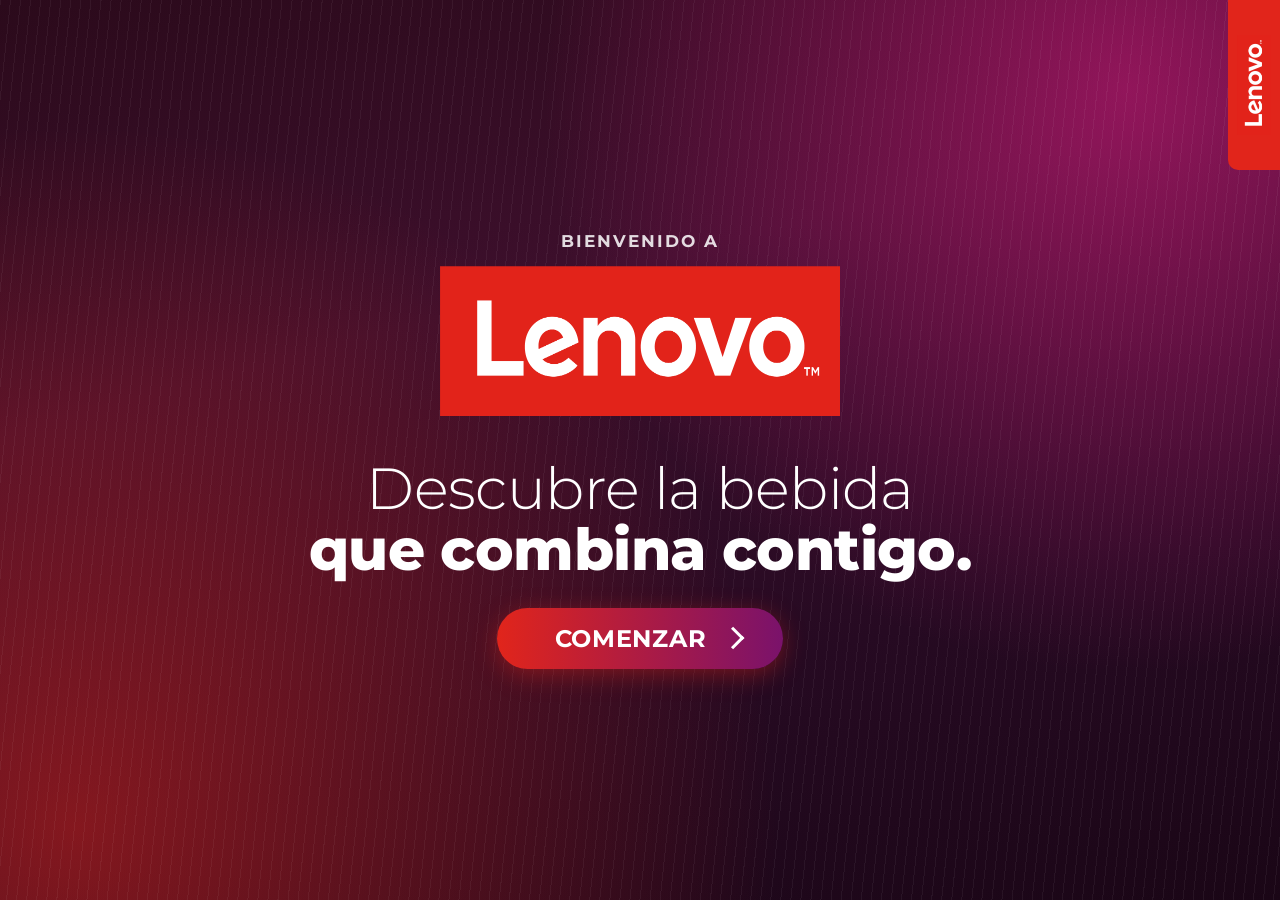
==== index.html @ 2c5cc713 "pruebas de dimension ultimo" ====
<!doctype html>
<html lang="es">
  <head>
    <meta charset="UTF-8" />
    <meta
      name="viewport"
      content="width=device-width, initial-scale=1.0, maximum-scale=1.0, user-scalable=no"
    />
    <title>Lenovo LAB — Selector de Bebidas</title>
    <link rel="preconnect" href="https://fonts.googleapis.com" />
    <link rel="preconnect" href="https://fonts.gstatic.com" crossorigin />
    <link
      href="https://fonts.googleapis.com/css2?family=Montserrat:wght@300;400;500;700;800&display=swap"
      rel="stylesheet"
    />
    <link rel="stylesheet" href="css/main.css" />
    <link rel="stylesheet" href="css/screens/processing.css" />
    <link rel="stylesheet" href="css/screens/result.css" />
    <link rel="stylesheet" href="css/screens/leadCapture.css" />
  </head>
  <body>
    <div id="app"></div>

    <script src="js/config.js"></script>
    <script src="js/engine.js"></script>
    <script src="js/state.js"></script>
    <script src="js/chrome.js"></script>
    <script src="js/screens/welcome.js"></script>
    <script src="js/screens/alcoholFilter.js"></script>
    <script src="js/screens/leadCapture.js"></script>
    <script src="js/screens/question.js"></script>
    <script src="js/screens/processing.js"></script>
    <script src="js/screens/result.js"></script>
    <script src="js/screens/closing.js"></script>
    <script src="js/router.js"></script>
    <script src="js/main.js"></script>
  </body>
</html>
---- css/main.css ----
:root {
  --red-signature: #E1251B;
  --red-deep-1: #64131E;
  --red-deep-2: #871C23;
  --red-mid-1: #B8252E;
  --red-mid-2: #F26A52;
  --red-mid-3: #FFB9A2;
  --red-pale-1: #F0C7BF;
  --red-pale-2: #FAECEB;

  --purple-deep-1: #4D144A;
  --purple-deep-2: #7A126B;
  --purple-pale-1: #D9C1D8;
  --purple-pale-2: #F1E1ED;

  --blue-deep-2: #294E95;
  --blue-pale-2: #EAEEF5;

  --black: #1E0013;
  --gray-deep: #4E444E;
  --gray-mid: #ABA8B1;
  --gray-pale: #E6E2E4;
  --white: #FFFFFF;

  --font-brand: 'Montserrat', 'Lato', Arial, sans-serif;
}

* {
  margin: 0;
  padding: 0;
  box-sizing: border-box;
}

html, body {
  height: 100%;
  width: 100%;
  overflow: hidden;
  font-family: var(--font-brand);
  background: var(--black);
  color: var(--white);
}

#app {
  position: relative;
  height: 100%;
  width: 100%;
  overflow: hidden;
}

.screen {
  position: absolute;
  inset: 0;
  display: flex;
  flex-direction: column;
  align-items: center;
  justify-content: center;
  text-align: center;
  padding: 65px 115px;
}

.bg-gradient-deep {
  background:
    repeating-linear-gradient(96deg, rgba(255,255,255,0.05) 0px, rgba(255,255,255,0.05) 1px, transparent 1px, transparent 10px),
    radial-gradient(circle at 88% 10%, rgba(216, 27, 130, 0.55), transparent 42%),
    radial-gradient(circle at 6% 92%, rgba(225, 37, 27, 0.5), transparent 48%),
    linear-gradient(165deg, #2b0a1b 0%, #3d0f2c 35%, #260a22 70%, #1a0616 100%);
}

.bg-gradient-pale {
  background: linear-gradient(135deg, var(--red-pale-1) 0%, var(--purple-pale-1) 55%, var(--blue-pale-2) 100%);
  color: var(--black);
}

.side-tab {
  position: absolute;
  top: 0;
  right: 0;
  width: 52px;
  height: 170px;
  background: var(--red-signature);
  display: flex;
  align-items: center;
  justify-content: center;
  border-bottom-left-radius: 10px;
  z-index: 5;
  overflow: hidden;
}

.side-tab-logo {
  width: 100px;
  height: 60px;
  object-fit: contain;
  transform: rotate(270deg);
  display: block;
}

.top-label {
  position: absolute;
  top: 35px;
  left: 50%;
  transform: translateX(-50%);
  font-weight: 600;
  font-size: 18px;
  letter-spacing: 0.02em;
  z-index: 5;
}

.brand-logo {
  width: 400px;
  height: 150px;
  margin-bottom: 43px;
}

.brand-title {
  font-weight: 300;
  letter-spacing: -0.01em;
  line-height: 1.05;
  font-size: 58px;
  margin-bottom: 27px;
  max-width: 1536px;
}

.brand-title strong {
  font-weight: 800;
}

.eyebrow {
  font-weight: 700;
  text-transform: uppercase;
  letter-spacing: 0.12em;
  font-size: 17px;
  opacity: 0.85;
  margin-bottom: 15px;
}

.brand-subtitle {
  font-weight: 300;
  font-size: 24px;
  line-height: 1.3;
  max-width: 1152px;
  opacity: 0.92;
  margin-bottom: 65px;
}

@media (orientation: portrait) {
  .screen {
    padding-top: 384px;
    padding-bottom: 77px;
  }

  .brand-logo {
    width: 460px;
    height: 172px;
    margin-bottom: 96px;
  }

  .brand-title {
    font-size: 90px;
    max-width: 950px;
    margin-bottom: 67px;
  }

  .eyebrow {
    font-size: 24px;
  }

  .brand-subtitle {
    font-size: 30px;
    max-width: 930px;
    margin-bottom: 134px;
  }

  .cta-button {
    font-size: 28px;
    padding: 50px 86px 50px 97px;
  }

  .option-list {
    width: 907px;
    gap: 42px;
  }

  .option-card {
    font-size: 24px;
    padding: 58px 43px;
  }

  .lead-form {
    width: 907px;
    gap: 38px;
  }

  .lead-input {
    font-size: 24px;
    padding: 46px 43px;
  }
}

.cta-button {
  font-family: var(--font-brand);
  font-weight: 700;
  text-transform: uppercase;
  letter-spacing: 0.03em;
  font-size: 24px;
  color: var(--white);
  background: linear-gradient(90deg, var(--red-signature) 0%, var(--purple-deep-2) 100%);
  border: none;
  border-radius: 999px;
  padding: 16px 42px 16px 58px;
  cursor: pointer;
  transition: transform 0.15s ease, box-shadow 0.15s ease;
  box-shadow: 0 6px 24px rgba(225, 37, 27, 0.4);
  display: inline-flex;
  align-items: center;
  gap: 19px;
}

.cta-button::after {
  content: "";
  width: 0.55em;
  height: 0.55em;
  border-top: 0.16em solid var(--white);
  border-right: 0.16em solid var(--white);
  transform: rotate(45deg);
  display: inline-block;
}

.cta-button:active {
  transform: scale(0.97);
}

.option-list {
  display: flex;
  flex-direction: column;
  gap: 17px;
  width: 760px;
}

.option-card {
  font-family: var(--font-brand);
  font-weight: 700;
  text-transform: uppercase;
  letter-spacing: 0.03em;
  font-size: 21px;
  color: var(--white);
  background: rgba(255, 255, 255, 0.06);
  border: 1px solid rgba(255, 255, 255, 0.3);
  border-radius: 16px;
  padding: 24px 38px;
  cursor: pointer;
  text-align: left;
  transition: background 0.15s ease, border-color 0.15s ease;
}

.option-card:active {
  background: var(--red-signature);
  border-color: var(--red-signature);
}

.progress-bar {
  display: flex;
  gap: 12px;
  width: 480px;
  margin-bottom: 32px;
}

.progress-segment {
  flex: 1;
  height: 4px;
  border-radius: 999px;
  background: rgba(255, 255, 255, 0.25);
}

.progress-segment.active {
  background: linear-gradient(90deg, var(--red-signature), var(--purple-deep-2));
}

.progress-counter {
  font-weight: 700;
  font-size: 16px;
  letter-spacing: 0.05em;
  opacity: 0.85;
  margin-bottom: 11px;
}
---- css/screens/processing.css ----
.processing-spinner {
  display: flex;
  gap: 23px;
  margin-top: 43px;
}

.processing-dot {
  width: 20px;
  height: 20px;
  border-radius: 50%;
  background: var(--red-signature);
  animation: processing-bounce 1s infinite ease-in-out;
}

.processing-dot:nth-child(2) {
  animation-delay: 0.15s;
}

.processing-dot:nth-child(3) {
  animation-delay: 0.3s;
}

@keyframes processing-bounce {
  0%, 80%, 100% {
    transform: scale(0.6);
    opacity: 0.5;
  }
  40% {
    transform: scale(1);
    opacity: 1;
  }
}
---- css/screens/result.css ----
.result-layout {
  display: flex;
  flex-direction: column;
  align-items: center;
  width: 100%;
  margin-bottom: 32px;
}

.result-info {
  display: flex;
  flex-direction: column;
  align-items: center;
}

.result-visual-wrap {
  display: flex;
  flex-direction: column;
  align-items: center;
}

.result-visual {
  width: 350px;
  height: 350px;
  object-fit: contain;
  margin: 22px 0 16px;
}

.result-visual.no-image {
  display: flex;
  align-items: center;
  justify-content: center;
  font-size: 52px;
  font-weight: 800;
  color: rgba(255, 255, 255, 0.85);
  background: linear-gradient(135deg, var(--red-mid-2), var(--purple-deep-2));
  border-radius: 24px;
}

.result-ingredient-label {
  font-weight: 700;
  text-transform: uppercase;
  letter-spacing: 0.08em;
  font-size: 15px;
  opacity: 0.85;
  margin-bottom: 15px;
}

.result-ingredient-pill {
  display: inline-block;
  font-size: 26px;
  font-weight: 800;
  color: var(--white);
  border: 1.5px solid rgba(255, 255, 255, 0.4);
  border-radius: 14px;
  padding: 13px 42px;
  margin-bottom: 32px;
}

.result-tags-line {
  font-size: 15px;
  opacity: 0.75;
  max-width: 780px;
  letter-spacing: 0.02em;
}

.result-ingredients-full {
  font-size: 15px;
  font-style: italic;
  opacity: 0.7;
  max-width: 840px;
  text-align: center;
}

@media (orientation: portrait) {
  .result-layout {
    margin-bottom: 53px;
  }

  .result-visual {
    width: 340px;
    height: 340px;
    margin: 22px 0 24px;
  }

  .result-ingredient-label {
    font-size: 22px;
  }

  .result-ingredient-pill {
    font-size: 34px;
    padding: 19px 55px;
  }

  .result-tags-line {
    font-size: 22px;
    max-width: 950px;
  }

  .result-ingredients-full {
    font-size: 20px;
    max-width: 950px;
  }
}

@media (orientation: landscape) {
  .result-layout {
    flex-direction: row;
    align-items: center;
    justify-content: center;
    gap: 96px;
    max-width: 1500px;
  }

  .result-info {
    flex: 1;
    align-items: flex-start;
    text-align: left;
  }

  .result-info .brand-title,
  .result-info .eyebrow,
  .result-info .result-ingredient-label,
  .result-info .result-tags-line {
    max-width: 100%;
  }

  .result-visual-wrap {
    flex: 0 0 auto;
  }

  .result-visual {
    width: 260px;
    height: 260px;
    margin: 0 0 16px;
  }
}

.result-reject-button {
  display: block;
  margin: 22px auto 0;
  font-family: var(--font-brand);
  font-weight: 600;
  font-size: 15px;
  color: rgba(255, 255, 255, 0.55);
  background: transparent;
  border: none;
  text-decoration: underline;
  text-underline-offset: 3px;
  cursor: pointer;
  padding: 11px 10px;
}

.result-reject-button:active {
  color: rgba(255, 255, 255, 0.85);
}
---- css/screens/leadCapture.css ----
.lead-form {
  display: flex;
  flex-direction: column;
  gap: 20px;
  width: min(55vw, 720px);
  margin-bottom: 48px;
}

.lead-input {
  font-family: var(--font-brand);
  font-size: 18px;
  color: var(--white);
  background: rgba(255, 255, 255, 0.08);
  border: 2px solid rgba(255, 255, 255, 0.35);
  border-radius: 14px;
  padding: 17px 16px;
  outline: none;
  transition: border-color 0.15s ease, background 0.15s ease;
}

.lead-input::placeholder {
  color: rgba(255, 255, 255, 0.55);
}

.lead-input:focus {
  border-color: var(--red-signature);
  background: rgba(255, 255, 255, 0.14);
}

.lead-error {
  color: var(--red-mid-3);
  font-size: 15px;
  font-weight: 700;
  min-height: 26px;
  margin-bottom: 11px;
}
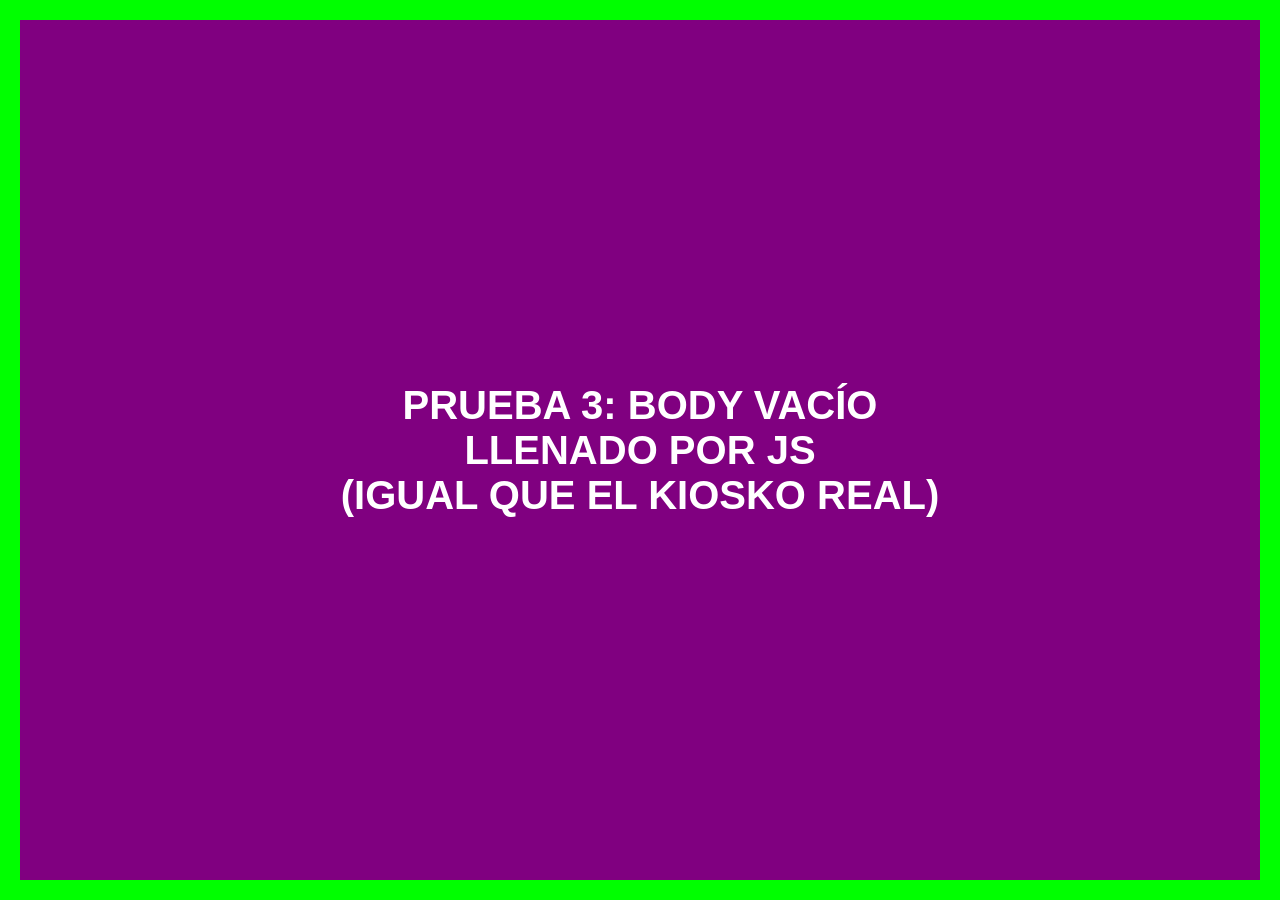
==== commit 77ad81cb: "html3" ====
--- a/index.html
+++ b/index.html
@@ -1,38 +1,47 @@
 <!doctype html>
 <html lang="es">
-  <head>
-    <meta charset="UTF-8" />
-    <meta
-      name="viewport"
-      content="width=device-width, initial-scale=1.0, maximum-scale=1.0, user-scalable=no"
-    />
-    <title>Lenovo LAB — Selector de Bebidas</title>
-    <link rel="preconnect" href="https://fonts.googleapis.com" />
-    <link rel="preconnect" href="https://fonts.gstatic.com" crossorigin />
-    <link
-      href="https://fonts.googleapis.com/css2?family=Montserrat:wght@300;400;500;700;800&display=swap"
-      rel="stylesheet"
-    />
-    <link rel="stylesheet" href="css/main.css" />
-    <link rel="stylesheet" href="css/screens/processing.css" />
-    <link rel="stylesheet" href="css/screens/result.css" />
-    <link rel="stylesheet" href="css/screens/leadCapture.css" />
-  </head>
-  <body>
-    <div id="app"></div>
-
-    <script src="js/config.js"></script>
-    <script src="js/engine.js"></script>
-    <script src="js/state.js"></script>
-    <script src="js/chrome.js"></script>
-    <script src="js/screens/welcome.js"></script>
-    <script src="js/screens/alcoholFilter.js"></script>
-    <script src="js/screens/leadCapture.js"></script>
-    <script src="js/screens/question.js"></script>
-    <script src="js/screens/processing.js"></script>
-    <script src="js/screens/result.js"></script>
-    <script src="js/screens/closing.js"></script>
-    <script src="js/router.js"></script>
-    <script src="js/main.js"></script>
-  </body>
+<head>
+  <meta charset="UTF-8" />
+  <meta name="viewport" content="width=device-width, initial-scale=1.0" />
+  <title>Diagnostico ADMIRA 3</title>
+  <style>
+    * { margin: 0; padding: 0; box-sizing: border-box; }
+    html, body {
+      height: 100%;
+      width: 100%;
+      overflow: hidden;
+    }
+    #app {
+      position: relative;
+      height: 100%;
+      width: 100%;
+      overflow: hidden;
+    }
+    .screen {
+      position: absolute;
+      inset: 0;
+      display: flex;
+      align-items: center;
+      justify-content: center;
+      background: purple;
+      color: white;
+      font-family: sans-serif;
+      font-size: 40px;
+      font-weight: bold;
+      border: 20px solid lime;
+      text-align: center;
+    }
+  </style>
+</head>
+<body>
+  <div id="app"></div>
+  <script>
+    // Simula exactamente el patrón real del kiosko:
+    // body vacío al cargar, JS llena #app después con un pequeño delay
+    setTimeout(function () {
+      document.getElementById('app').innerHTML =
+        '<div class="screen">PRUEBA 3: BODY VACÍO<br>LLENADO POR JS<br>(IGUAL QUE EL KIOSKO REAL)</div>';
+    }, 200);
+  </script>
+</body>
 </html>
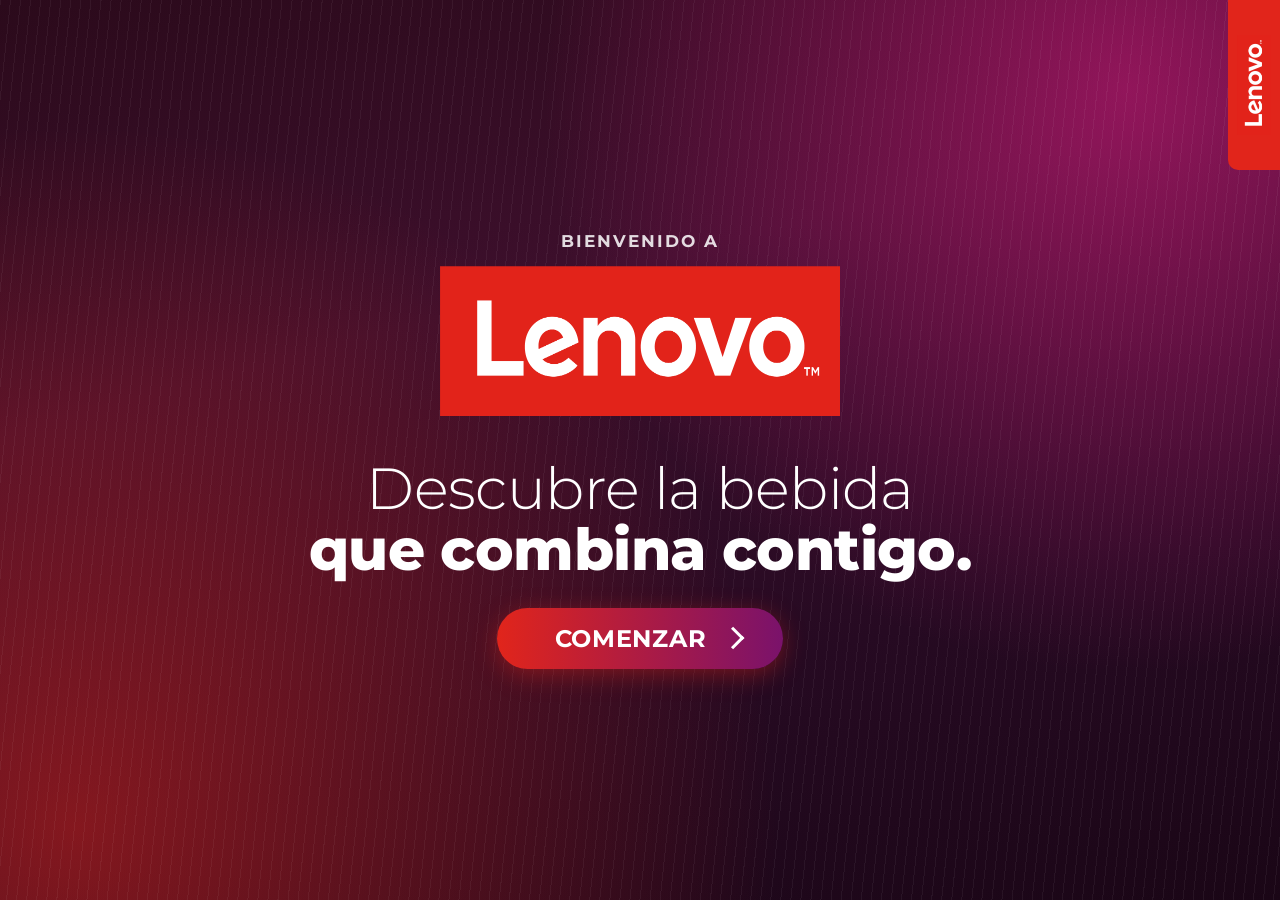
==== commit dec5cca9: "modificacion en html" ====
--- a/index.html
+++ b/index.html
@@ -1,47 +1,43 @@
 <!doctype html>
 <html lang="es">
-<head>
-  <meta charset="UTF-8" />
-  <meta name="viewport" content="width=device-width, initial-scale=1.0" />
-  <title>Diagnostico ADMIRA 3</title>
-  <style>
-    * { margin: 0; padding: 0; box-sizing: border-box; }
-    html, body {
-      height: 100%;
-      width: 100%;
-      overflow: hidden;
-    }
-    #app {
-      position: relative;
-      height: 100%;
-      width: 100%;
-      overflow: hidden;
-    }
-    .screen {
-      position: absolute;
-      inset: 0;
-      display: flex;
-      align-items: center;
-      justify-content: center;
-      background: purple;
-      color: white;
-      font-family: sans-serif;
-      font-size: 40px;
-      font-weight: bold;
-      border: 20px solid lime;
-      text-align: center;
-    }
-  </style>
-</head>
-<body>
-  <div id="app"></div>
-  <script>
-    // Simula exactamente el patrón real del kiosko:
-    // body vacío al cargar, JS llena #app después con un pequeño delay
-    setTimeout(function () {
-      document.getElementById('app').innerHTML =
-        '<div class="screen">PRUEBA 3: BODY VACÍO<br>LLENADO POR JS<br>(IGUAL QUE EL KIOSKO REAL)</div>';
-    }, 200);
-  </script>
-</body>
+  <head>
+    <meta charset="UTF-8" />
+    <meta name="viewport" content="width=device-width, initial-scale=1.0" />
+    <title>Lenovo LAB — Selector de Bebidas</title>
+    <link rel="preconnect" href="https://fonts.googleapis.com" />
+    <link rel="preconnect" href="https://fonts.gstatic.com" crossorigin />
+    <link
+      href="https://fonts.googleapis.com/css2?family=Montserrat:wght@300;400;500;700;800&display=swap"
+      rel="stylesheet"
+    />
+    <link rel="stylesheet" href="css/main.css" />
+    <link rel="stylesheet" href="css/screens/processing.css" />
+    <link rel="stylesheet" href="css/screens/result.css" />
+    <link rel="stylesheet" href="css/screens/leadCapture.css" />
+  </head>
+  <body>
+    <div id="app"><div class="screen bg-gradient-deep">
+      <div class="side-tab">
+        <img src="assets/img/logo.png" alt="Lenovo" class="side-tab-logo" />
+      </div>
+      <p class="eyebrow">Bienvenido a</p>
+      <img class="brand-logo" src="assets/img/logo.png" alt="Lenovo" />
+      <h1 class="brand-title">Descubre la bebida<br /><strong>que combina contigo.</strong></h1>
+      <button class="cta-button" id="btn-start">Comenzar</button>
+    </div></div>
+
+    <script src="js/config.js"></script>
+    <script src="js/engine.js"></script>
+    <script src="js/state.js"></script>
+    <script src="js/chrome.js"></script>
+    <script src="js/screens/welcome.js"></script>
+    <script src="js/screens/alcoholFilter.js"></script>
+    <script src="js/screens/leadCapture.js"></script>
+    <script src="js/screens/question.js"></script>
+    <script src="js/screens/processing.js"></script>
+    <script src="js/screens/result.js"></script>
+    <script src="js/screens/closing.js"></script>
+    <script src="js/router.js"></script>
+    <script src="js/main.js"></script>
+  </body>
 </html>
--- a/css/main.css
+++ b/css/main.css
@@ -0,0 +1,284 @@
+:root {
+  --red-signature: #E1251B;
+  --red-deep-1: #64131E;
+  --red-deep-2: #871C23;
+  --red-mid-1: #B8252E;
+  --red-mid-2: #F26A52;
+  --red-mid-3: #FFB9A2;
+  --red-pale-1: #F0C7BF;
+  --red-pale-2: #FAECEB;
+
+  --purple-deep-1: #4D144A;
+  --purple-deep-2: #7A126B;
+  --purple-pale-1: #D9C1D8;
+  --purple-pale-2: #F1E1ED;
+
+  --blue-deep-2: #294E95;
+  --blue-pale-2: #EAEEF5;
+
+  --black: #1E0013;
+  --gray-deep: #4E444E;
+  --gray-mid: #ABA8B1;
+  --gray-pale: #E6E2E4;
+  --white: #FFFFFF;
+
+  --font-brand: 'Montserrat', 'Lato', Arial, sans-serif;
+}
+
+* {
+  margin: 0;
+  padding: 0;
+  box-sizing: border-box;
+}
+
+html, body {
+  height: 100%;
+  width: 100%;
+  overflow: hidden;
+  font-family: var(--font-brand);
+  background: var(--black);
+  color: var(--white);
+}
+
+#app {
+  position: relative;
+  height: 100%;
+  width: 100%;
+  overflow: hidden;
+}
+
+.screen {
+  position: absolute;
+  inset: 0;
+  display: flex;
+  flex-direction: column;
+  align-items: center;
+  justify-content: center;
+  text-align: center;
+  padding: 65px 115px;
+}
+
+.bg-gradient-deep {
+  background:
+    repeating-linear-gradient(96deg, rgba(255,255,255,0.05) 0px, rgba(255,255,255,0.05) 1px, transparent 1px, transparent 10px),
+    radial-gradient(circle at 88% 10%, rgba(216, 27, 130, 0.55), transparent 42%),
+    radial-gradient(circle at 6% 92%, rgba(225, 37, 27, 0.5), transparent 48%),
+    linear-gradient(165deg, #2b0a1b 0%, #3d0f2c 35%, #260a22 70%, #1a0616 100%);
+}
+
+.bg-gradient-pale {
+  background: linear-gradient(135deg, var(--red-pale-1) 0%, var(--purple-pale-1) 55%, var(--blue-pale-2) 100%);
+  color: var(--black);
+}
+
+.side-tab {
+  position: absolute;
+  top: 0;
+  right: 0;
+  width: 52px;
+  height: 170px;
+  background: var(--red-signature);
+  display: flex;
+  align-items: center;
+  justify-content: center;
+  border-bottom-left-radius: 10px;
+  z-index: 5;
+  overflow: hidden;
+}
+
+.side-tab-logo {
+  width: 100px;
+  height: 60px;
+  object-fit: contain;
+  transform: rotate(270deg);
+  display: block;
+}
+
+.top-label {
+  position: absolute;
+  top: 35px;
+  left: 50%;
+  transform: translateX(-50%);
+  font-weight: 600;
+  font-size: 18px;
+  letter-spacing: 0.02em;
+  z-index: 5;
+}
+
+.brand-logo {
+  width: 400px;
+  height: 150px;
+  margin-bottom: 43px;
+}
+
+.brand-title {
+  font-weight: 300;
+  letter-spacing: -0.01em;
+  line-height: 1.05;
+  font-size: 58px;
+  margin-bottom: 27px;
+  max-width: 1536px;
+}
+
+.brand-title strong {
+  font-weight: 800;
+}
+
+.eyebrow {
+  font-weight: 700;
+  text-transform: uppercase;
+  letter-spacing: 0.12em;
+  font-size: 17px;
+  opacity: 0.85;
+  margin-bottom: 15px;
+}
+
+.brand-subtitle {
+  font-weight: 300;
+  font-size: 24px;
+  line-height: 1.3;
+  max-width: 1152px;
+  opacity: 0.92;
+  margin-bottom: 65px;
+}
+
+@media (orientation: portrait) {
+  .screen {
+    padding-top: 384px;
+    padding-bottom: 77px;
+  }
+
+  .brand-logo {
+    width: 460px;
+    height: 172px;
+    margin-bottom: 96px;
+  }
+
+  .brand-title {
+    font-size: 90px;
+    max-width: 950px;
+    margin-bottom: 67px;
+  }
+
+  .eyebrow {
+    font-size: 24px;
+  }
+
+  .brand-subtitle {
+    font-size: 30px;
+    max-width: 930px;
+    margin-bottom: 134px;
+  }
+
+  .cta-button {
+    font-size: 28px;
+    padding: 50px 86px 50px 97px;
+  }
+
+  .option-list {
+    width: 907px;
+    gap: 42px;
+  }
+
+  .option-card {
+    font-size: 24px;
+    padding: 58px 43px;
+  }
+
+  .lead-form {
+    width: 907px;
+    gap: 38px;
+  }
+
+  .lead-input {
+    font-size: 24px;
+    padding: 46px 43px;
+  }
+}
+
+.cta-button {
+  font-family: var(--font-brand);
+  font-weight: 700;
+  text-transform: uppercase;
+  letter-spacing: 0.03em;
+  font-size: 24px;
+  color: var(--white);
+  background: linear-gradient(90deg, var(--red-signature) 0%, var(--purple-deep-2) 100%);
+  border: none;
+  border-radius: 999px;
+  padding: 16px 42px 16px 58px;
+  cursor: pointer;
+  transition: transform 0.15s ease, box-shadow 0.15s ease;
+  box-shadow: 0 6px 24px rgba(225, 37, 27, 0.4);
+  display: inline-flex;
+  align-items: center;
+  gap: 19px;
+}
+
+.cta-button::after {
+  content: "";
+  width: 0.55em;
+  height: 0.55em;
+  border-top: 0.16em solid var(--white);
+  border-right: 0.16em solid var(--white);
+  transform: rotate(45deg);
+  display: inline-block;
+}
+
+.cta-button:active {
+  transform: scale(0.97);
+}
+
+.option-list {
+  display: flex;
+  flex-direction: column;
+  gap: 17px;
+  width: 760px;
+}
+
+.option-card {
+  font-family: var(--font-brand);
+  font-weight: 700;
+  text-transform: uppercase;
+  letter-spacing: 0.03em;
+  font-size: 21px;
+  color: var(--white);
+  background: rgba(255, 255, 255, 0.06);
+  border: 1px solid rgba(255, 255, 255, 0.3);
+  border-radius: 16px;
+  padding: 24px 38px;
+  cursor: pointer;
+  text-align: left;
+  transition: background 0.15s ease, border-color 0.15s ease;
+}
+
+.option-card:active {
+  background: var(--red-signature);
+  border-color: var(--red-signature);
+}
+
+.progress-bar {
+  display: flex;
+  gap: 12px;
+  width: 480px;
+  margin-bottom: 32px;
+}
+
+.progress-segment {
+  flex: 1;
+  height: 4px;
+  border-radius: 999px;
+  background: rgba(255, 255, 255, 0.25);
+}
+
+.progress-segment.active {
+  background: linear-gradient(90deg, var(--red-signature), var(--purple-deep-2));
+}
+
+.progress-counter {
+  font-weight: 700;
+  font-size: 16px;
+  letter-spacing: 0.05em;
+  opacity: 0.85;
+  margin-bottom: 11px;
+}
--- a/css/screens/processing.css
+++ b/css/screens/processing.css
@@ -0,0 +1,32 @@
+.processing-spinner {
+  display: flex;
+  gap: 23px;
+  margin-top: 43px;
+}
+
+.processing-dot {
+  width: 20px;
+  height: 20px;
+  border-radius: 50%;
+  background: var(--red-signature);
+  animation: processing-bounce 1s infinite ease-in-out;
+}
+
+.processing-dot:nth-child(2) {
+  animation-delay: 0.15s;
+}
+
+.processing-dot:nth-child(3) {
+  animation-delay: 0.3s;
+}
+
+@keyframes processing-bounce {
+  0%, 80%, 100% {
+    transform: scale(0.6);
+    opacity: 0.5;
+  }
+  40% {
+    transform: scale(1);
+    opacity: 1;
+  }
+}
--- a/css/screens/result.css
+++ b/css/screens/result.css
@@ -0,0 +1,155 @@
+.result-layout {
+  display: flex;
+  flex-direction: column;
+  align-items: center;
+  width: 100%;
+  margin-bottom: 32px;
+}
+
+.result-info {
+  display: flex;
+  flex-direction: column;
+  align-items: center;
+}
+
+.result-visual-wrap {
+  display: flex;
+  flex-direction: column;
+  align-items: center;
+}
+
+.result-visual {
+  width: 350px;
+  height: 350px;
+  object-fit: contain;
+  margin: 22px 0 16px;
+}
+
+.result-visual.no-image {
+  display: flex;
+  align-items: center;
+  justify-content: center;
+  font-size: 52px;
+  font-weight: 800;
+  color: rgba(255, 255, 255, 0.85);
+  background: linear-gradient(135deg, var(--red-mid-2), var(--purple-deep-2));
+  border-radius: 24px;
+}
+
+.result-ingredient-label {
+  font-weight: 700;
+  text-transform: uppercase;
+  letter-spacing: 0.08em;
+  font-size: 15px;
+  opacity: 0.85;
+  margin-bottom: 15px;
+}
+
+.result-ingredient-pill {
+  display: inline-block;
+  font-size: 26px;
+  font-weight: 800;
+  color: var(--white);
+  border: 1.5px solid rgba(255, 255, 255, 0.4);
+  border-radius: 14px;
+  padding: 13px 42px;
+  margin-bottom: 32px;
+}
+
+.result-tags-line {
+  font-size: 15px;
+  opacity: 0.75;
+  max-width: 780px;
+  letter-spacing: 0.02em;
+}
+
+.result-ingredients-full {
+  font-size: 15px;
+  font-style: italic;
+  opacity: 0.7;
+  max-width: 840px;
+  text-align: center;
+}
+
+@media (orientation: portrait) {
+  .result-layout {
+    margin-bottom: 53px;
+  }
+
+  .result-visual {
+    width: 340px;
+    height: 340px;
+    margin: 22px 0 24px;
+  }
+
+  .result-ingredient-label {
+    font-size: 22px;
+  }
+
+  .result-ingredient-pill {
+    font-size: 34px;
+    padding: 19px 55px;
+  }
+
+  .result-tags-line {
+    font-size: 22px;
+    max-width: 950px;
+  }
+
+  .result-ingredients-full {
+    font-size: 20px;
+    max-width: 950px;
+  }
+}
+
+@media (orientation: landscape) {
+  .result-layout {
+    flex-direction: row;
+    align-items: center;
+    justify-content: center;
+    gap: 96px;
+    max-width: 1500px;
+  }
+
+  .result-info {
+    flex: 1;
+    align-items: flex-start;
+    text-align: left;
+  }
+
+  .result-info .brand-title,
+  .result-info .eyebrow,
+  .result-info .result-ingredient-label,
+  .result-info .result-tags-line {
+    max-width: 100%;
+  }
+
+  .result-visual-wrap {
+    flex: 0 0 auto;
+  }
+
+  .result-visual {
+    width: 260px;
+    height: 260px;
+    margin: 0 0 16px;
+  }
+}
+
+.result-reject-button {
+  display: block;
+  margin: 22px auto 0;
+  font-family: var(--font-brand);
+  font-weight: 600;
+  font-size: 15px;
+  color: rgba(255, 255, 255, 0.55);
+  background: transparent;
+  border: none;
+  text-decoration: underline;
+  text-underline-offset: 3px;
+  cursor: pointer;
+  padding: 11px 10px;
+}
+
+.result-reject-button:active {
+  color: rgba(255, 255, 255, 0.85);
+}
--- a/css/screens/leadCapture.css
+++ b/css/screens/leadCapture.css
@@ -0,0 +1,36 @@
+.lead-form {
+  display: flex;
+  flex-direction: column;
+  gap: 20px;
+  width: min(55vw, 720px);
+  margin-bottom: 48px;
+}
+
+.lead-input {
+  font-family: var(--font-brand);
+  font-size: 18px;
+  color: var(--white);
+  background: rgba(255, 255, 255, 0.08);
+  border: 2px solid rgba(255, 255, 255, 0.35);
+  border-radius: 14px;
+  padding: 17px 16px;
+  outline: none;
+  transition: border-color 0.15s ease, background 0.15s ease;
+}
+
+.lead-input::placeholder {
+  color: rgba(255, 255, 255, 0.55);
+}
+
+.lead-input:focus {
+  border-color: var(--red-signature);
+  background: rgba(255, 255, 255, 0.14);
+}
+
+.lead-error {
+  color: var(--red-mid-3);
+  font-size: 15px;
+  font-weight: 700;
+  min-height: 26px;
+  margin-bottom: 11px;
+}
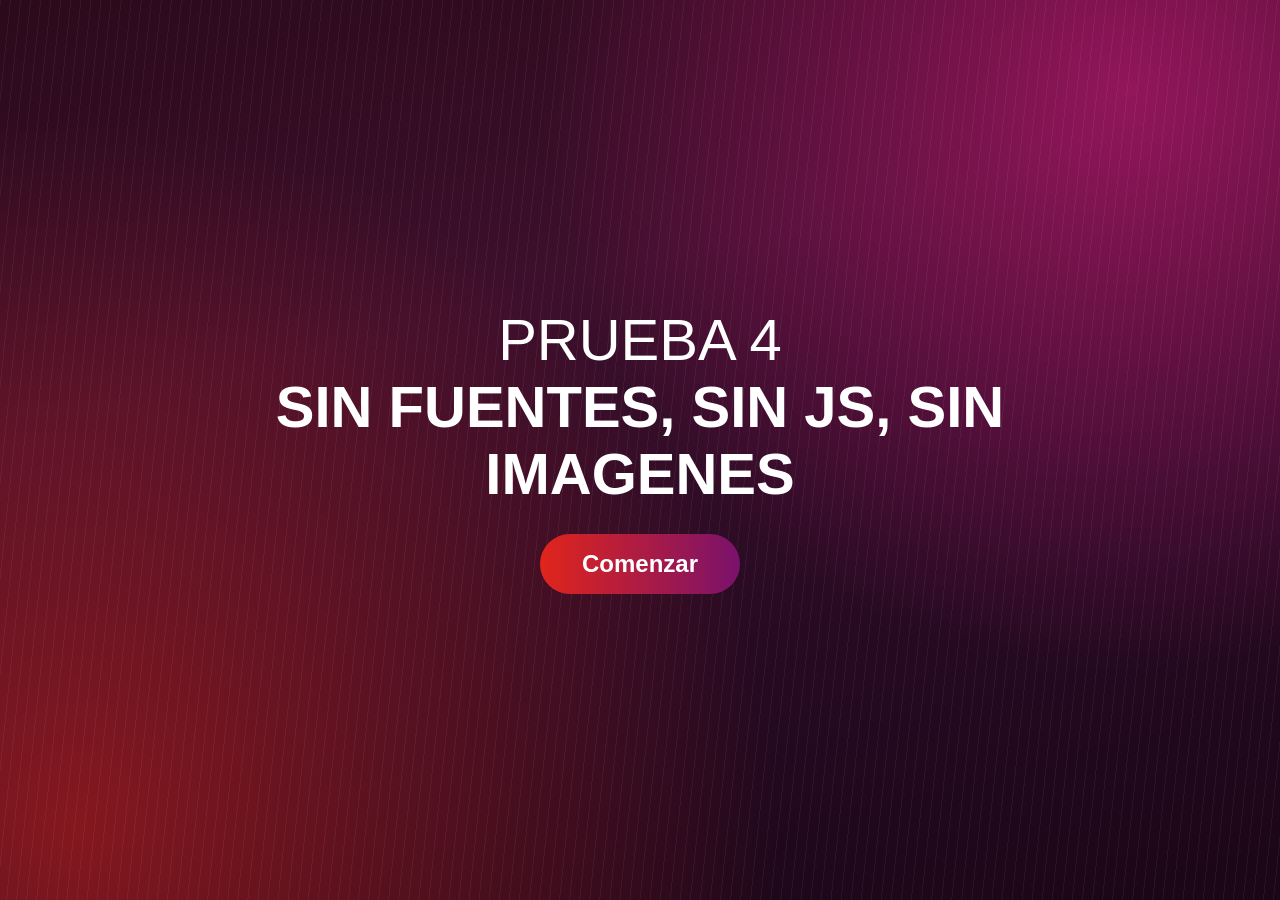
==== commit 35b82972: "prueba 4" ====
--- a/index.html
+++ b/index.html
@@ -3,41 +3,69 @@
   <head>
     <meta charset="UTF-8" />
     <meta name="viewport" content="width=device-width, initial-scale=1.0" />
-    <title>Lenovo LAB — Selector de Bebidas</title>
-    <link rel="preconnect" href="https://fonts.googleapis.com" />
-    <link rel="preconnect" href="https://fonts.gstatic.com" crossorigin />
-    <link
-      href="https://fonts.googleapis.com/css2?family=Montserrat:wght@300;400;500;700;800&display=swap"
-      rel="stylesheet"
-    />
-    <link rel="stylesheet" href="css/main.css" />
-    <link rel="stylesheet" href="css/screens/processing.css" />
-    <link rel="stylesheet" href="css/screens/result.css" />
-    <link rel="stylesheet" href="css/screens/leadCapture.css" />
+    <title>Diagnostico 4</title>
+    <style>
+      :root {
+        --red-signature: #E1251B;
+        --purple-deep-2: #7A126B;
+        --white: #FFFFFF;
+        --black: #1E0013;
+        --font-brand: 'Montserrat', 'Lato', Arial, sans-serif;
+      }
+      * { margin: 0; padding: 0; box-sizing: border-box; }
+      html, body {
+        height: 100%;
+        width: 100%;
+        overflow: hidden;
+        font-family: var(--font-brand);
+        background: var(--black);
+        color: var(--white);
+      }
+      #app {
+        position: relative;
+        height: 100%;
+        width: 100%;
+        overflow: hidden;
+      }
+      .screen {
+        position: absolute;
+        inset: 0;
+        display: flex;
+        flex-direction: column;
+        align-items: center;
+        justify-content: center;
+        text-align: center;
+        padding: 65px 115px;
+      }
+      .bg-gradient-deep {
+        background:
+          repeating-linear-gradient(96deg, rgba(255,255,255,0.05) 0px, rgba(255,255,255,0.05) 1px, transparent 1px, transparent 10px),
+          radial-gradient(circle at 88% 10%, rgba(216, 27, 130, 0.55), transparent 42%),
+          radial-gradient(circle at 6% 92%, rgba(225, 37, 27, 0.5), transparent 48%),
+          linear-gradient(165deg, #2b0a1b 0%, #3d0f2c 35%, #260a22 70%, #1a0616 100%);
+      }
+      .brand-title {
+        font-weight: 300;
+        font-size: 58px;
+        margin-bottom: 27px;
+      }
+      .brand-title strong { font-weight: 800; }
+      .cta-button {
+        font-family: var(--font-brand);
+        font-weight: 700;
+        font-size: 24px;
+        color: var(--white);
+        background: linear-gradient(90deg, var(--red-signature) 0%, var(--purple-deep-2) 100%);
+        border: none;
+        border-radius: 999px;
+        padding: 16px 42px;
+      }
+    </style>
   </head>
   <body>
     <div id="app"><div class="screen bg-gradient-deep">
-      <div class="side-tab">
-        <img src="assets/img/logo.png" alt="Lenovo" class="side-tab-logo" />
-      </div>
-      <p class="eyebrow">Bienvenido a</p>
-      <img class="brand-logo" src="assets/img/logo.png" alt="Lenovo" />
-      <h1 class="brand-title">Descubre la bebida<br /><strong>que combina contigo.</strong></h1>
+      <h1 class="brand-title">PRUEBA 4<br /><strong>SIN FUENTES, SIN JS, SIN IMAGENES</strong></h1>
       <button class="cta-button" id="btn-start">Comenzar</button>
     </div></div>
-
-    <script src="js/config.js"></script>
-    <script src="js/engine.js"></script>
-    <script src="js/state.js"></script>
-    <script src="js/chrome.js"></script>
-    <script src="js/screens/welcome.js"></script>
-    <script src="js/screens/alcoholFilter.js"></script>
-    <script src="js/screens/leadCapture.js"></script>
-    <script src="js/screens/question.js"></script>
-    <script src="js/screens/processing.js"></script>
-    <script src="js/screens/result.js"></script>
-    <script src="js/screens/closing.js"></script>
-    <script src="js/router.js"></script>
-    <script src="js/main.js"></script>
   </body>
 </html>
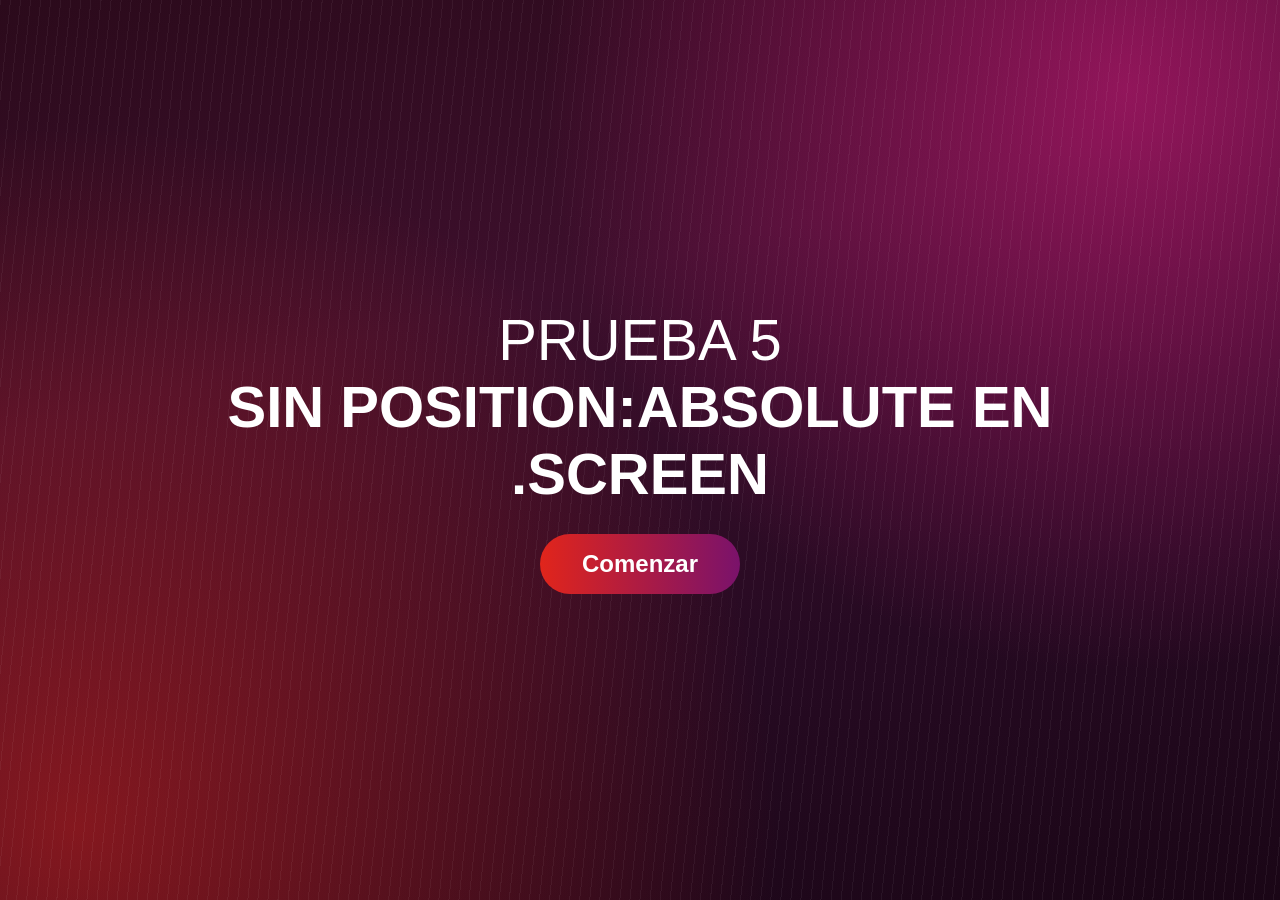
==== commit f84b971c: "prueba 5" ====
--- a/index.html
+++ b/index.html
@@ -3,7 +3,7 @@
   <head>
     <meta charset="UTF-8" />
     <meta name="viewport" content="width=device-width, initial-scale=1.0" />
-    <title>Diagnostico 4</title>
+    <title>Diagnostico 5</title>
     <style>
       :root {
         --red-signature: #E1251B;
@@ -21,15 +21,17 @@
         background: var(--black);
         color: var(--white);
       }
+      /* SIN #app intermedio. SIN position:absolute/inset. 
+         El screen cuelga directo del body con display:flex, 
+         igual que estado.html/cocina.html. */
       #app {
-        position: relative;
         height: 100%;
         width: 100%;
         overflow: hidden;
       }
       .screen {
-        position: absolute;
-        inset: 0;
+        height: 100%;
+        width: 100%;
         display: flex;
         flex-direction: column;
         align-items: center;
@@ -64,7 +66,7 @@
   </head>
   <body>
     <div id="app"><div class="screen bg-gradient-deep">
-      <h1 class="brand-title">PRUEBA 4<br /><strong>SIN FUENTES, SIN JS, SIN IMAGENES</strong></h1>
+      <h1 class="brand-title">PRUEBA 5<br /><strong>SIN POSITION:ABSOLUTE EN .SCREEN</strong></h1>
       <button class="cta-button" id="btn-start">Comenzar</button>
     </div></div>
   </body>
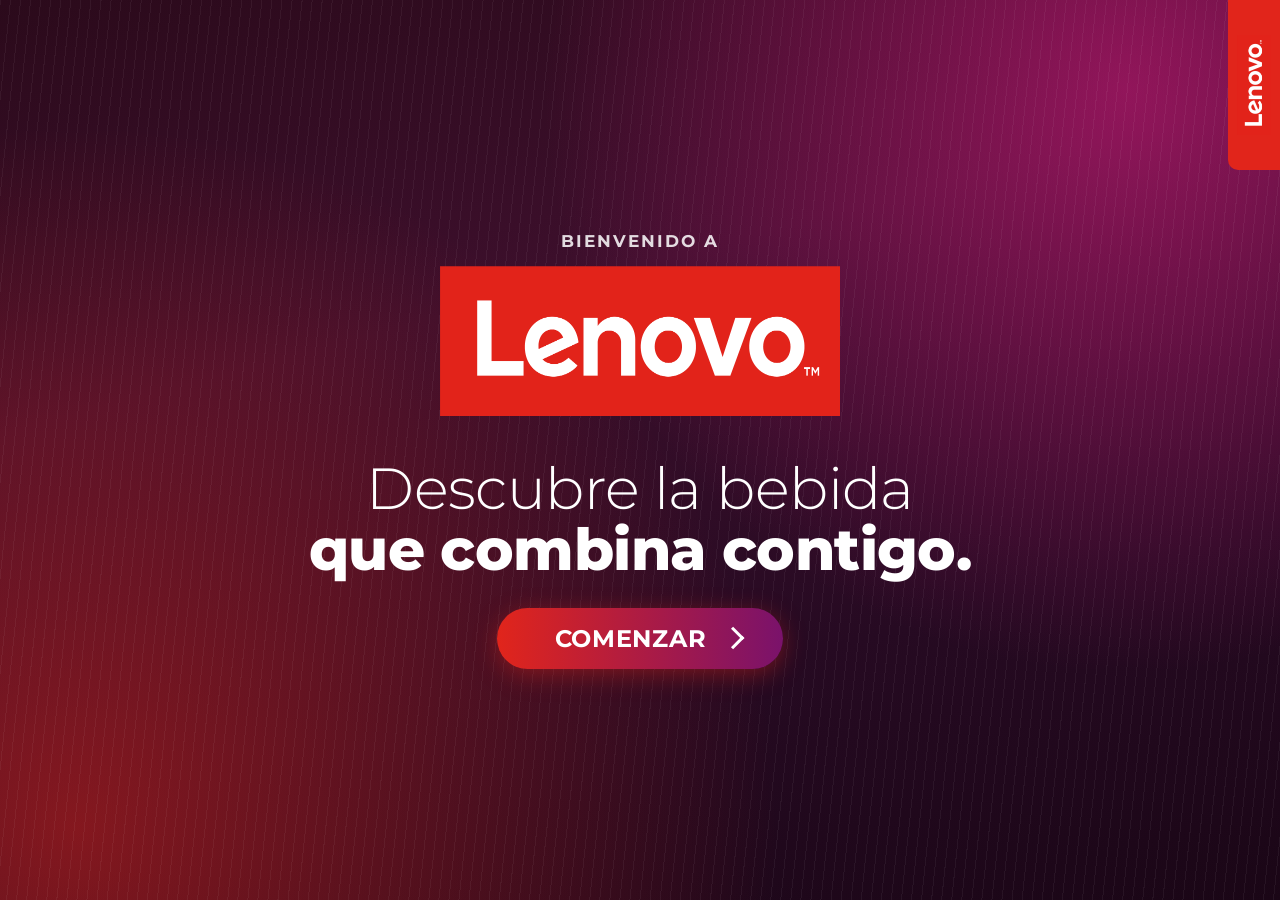
==== commit 818e2bde: "prueba beta 1.0" ====
--- a/index.html
+++ b/index.html
@@ -3,71 +3,41 @@
   <head>
     <meta charset="UTF-8" />
     <meta name="viewport" content="width=device-width, initial-scale=1.0" />
-    <title>Diagnostico 5</title>
-    <style>
-      :root {
-        --red-signature: #E1251B;
-        --purple-deep-2: #7A126B;
-        --white: #FFFFFF;
-        --black: #1E0013;
-        --font-brand: 'Montserrat', 'Lato', Arial, sans-serif;
-      }
-      * { margin: 0; padding: 0; box-sizing: border-box; }
-      html, body {
-        height: 100%;
-        width: 100%;
-        overflow: hidden;
-        font-family: var(--font-brand);
-        background: var(--black);
-        color: var(--white);
-      }
-      /* SIN #app intermedio. SIN position:absolute/inset. 
-         El screen cuelga directo del body con display:flex, 
-         igual que estado.html/cocina.html. */
-      #app {
-        height: 100%;
-        width: 100%;
-        overflow: hidden;
-      }
-      .screen {
-        height: 100%;
-        width: 100%;
-        display: flex;
-        flex-direction: column;
-        align-items: center;
-        justify-content: center;
-        text-align: center;
-        padding: 65px 115px;
-      }
-      .bg-gradient-deep {
-        background:
-          repeating-linear-gradient(96deg, rgba(255,255,255,0.05) 0px, rgba(255,255,255,0.05) 1px, transparent 1px, transparent 10px),
-          radial-gradient(circle at 88% 10%, rgba(216, 27, 130, 0.55), transparent 42%),
-          radial-gradient(circle at 6% 92%, rgba(225, 37, 27, 0.5), transparent 48%),
-          linear-gradient(165deg, #2b0a1b 0%, #3d0f2c 35%, #260a22 70%, #1a0616 100%);
-      }
-      .brand-title {
-        font-weight: 300;
-        font-size: 58px;
-        margin-bottom: 27px;
-      }
-      .brand-title strong { font-weight: 800; }
-      .cta-button {
-        font-family: var(--font-brand);
-        font-weight: 700;
-        font-size: 24px;
-        color: var(--white);
-        background: linear-gradient(90deg, var(--red-signature) 0%, var(--purple-deep-2) 100%);
-        border: none;
-        border-radius: 999px;
-        padding: 16px 42px;
-      }
-    </style>
+    <title>Lenovo LAB — Selector de Bebidas</title>
+    <link rel="preconnect" href="https://fonts.googleapis.com" />
+    <link rel="preconnect" href="https://fonts.gstatic.com" crossorigin />
+    <link
+      href="https://fonts.googleapis.com/css2?family=Montserrat:wght@300;400;500;700;800&display=swap"
+      rel="stylesheet"
+    />
+    <link rel="stylesheet" href="css/main.css" />
+    <link rel="stylesheet" href="css/screens/processing.css" />
+    <link rel="stylesheet" href="css/screens/result.css" />
+    <link rel="stylesheet" href="css/screens/leadCapture.css" />
   </head>
   <body>
     <div id="app"><div class="screen bg-gradient-deep">
-      <h1 class="brand-title">PRUEBA 5<br /><strong>SIN POSITION:ABSOLUTE EN .SCREEN</strong></h1>
+      <div class="side-tab">
+        <img src="assets/img/logo.png" alt="Lenovo" class="side-tab-logo" />
+      </div>
+      <p class="eyebrow">Bienvenido a</p>
+      <img class="brand-logo" src="assets/img/logo.png" alt="Lenovo" />
+      <h1 class="brand-title">Descubre la bebida<br /><strong>que combina contigo.</strong></h1>
       <button class="cta-button" id="btn-start">Comenzar</button>
     </div></div>
+
+    <script src="js/config.js"></script>
+    <script src="js/engine.js"></script>
+    <script src="js/state.js"></script>
+    <script src="js/chrome.js"></script>
+    <script src="js/screens/welcome.js"></script>
+    <script src="js/screens/alcoholFilter.js"></script>
+    <script src="js/screens/leadCapture.js"></script>
+    <script src="js/screens/question.js"></script>
+    <script src="js/screens/processing.js"></script>
+    <script src="js/screens/result.js"></script>
+    <script src="js/screens/closing.js"></script>
+    <script src="js/router.js"></script>
+    <script src="js/main.js"></script>
   </body>
 </html>
--- a/css/main.css
+++ b/css/main.css
@@ -0,0 +1,284 @@
+:root {
+  --red-signature: #E1251B;
+  --red-deep-1: #64131E;
+  --red-deep-2: #871C23;
+  --red-mid-1: #B8252E;
+  --red-mid-2: #F26A52;
+  --red-mid-3: #FFB9A2;
+  --red-pale-1: #F0C7BF;
+  --red-pale-2: #FAECEB;
+
+  --purple-deep-1: #4D144A;
+  --purple-deep-2: #7A126B;
+  --purple-pale-1: #D9C1D8;
+  --purple-pale-2: #F1E1ED;
+
+  --blue-deep-2: #294E95;
+  --blue-pale-2: #EAEEF5;
+
+  --black: #1E0013;
+  --gray-deep: #4E444E;
+  --gray-mid: #ABA8B1;
+  --gray-pale: #E6E2E4;
+  --white: #FFFFFF;
+
+  --font-brand: 'Montserrat', 'Lato', Arial, sans-serif;
+}
+
+* {
+  margin: 0;
+  padding: 0;
+  box-sizing: border-box;
+}
+
+html, body {
+  height: 100%;
+  width: 100%;
+  overflow: hidden;
+  font-family: var(--font-brand);
+  background: var(--black);
+  color: var(--white);
+}
+
+#app {
+  position: relative;
+  height: 100%;
+  width: 100%;
+  overflow: hidden;
+}
+
+.screen {
+  height: 100%;
+  width: 100%;
+  display: flex;
+  flex-direction: column;
+  align-items: center;
+  justify-content: center;
+  text-align: center;
+  padding: 65px 115px;
+}
+
+.bg-gradient-deep {
+  background:
+    repeating-linear-gradient(96deg, rgba(255,255,255,0.05) 0px, rgba(255,255,255,0.05) 1px, transparent 1px, transparent 10px),
+    radial-gradient(circle at 88% 10%, rgba(216, 27, 130, 0.55), transparent 42%),
+    radial-gradient(circle at 6% 92%, rgba(225, 37, 27, 0.5), transparent 48%),
+    linear-gradient(165deg, #2b0a1b 0%, #3d0f2c 35%, #260a22 70%, #1a0616 100%);
+}
+
+.bg-gradient-pale {
+  background: linear-gradient(135deg, var(--red-pale-1) 0%, var(--purple-pale-1) 55%, var(--blue-pale-2) 100%);
+  color: var(--black);
+}
+
+.side-tab {
+  position: absolute;
+  top: 0;
+  right: 0;
+  width: 52px;
+  height: 170px;
+  background: var(--red-signature);
+  display: flex;
+  align-items: center;
+  justify-content: center;
+  border-bottom-left-radius: 10px;
+  z-index: 5;
+  overflow: hidden;
+}
+
+.side-tab-logo {
+  width: 100px;
+  height: 60px;
+  object-fit: contain;
+  transform: rotate(270deg);
+  display: block;
+}
+
+.top-label {
+  position: absolute;
+  top: 35px;
+  left: 50%;
+  transform: translateX(-50%);
+  font-weight: 600;
+  font-size: 18px;
+  letter-spacing: 0.02em;
+  z-index: 5;
+}
+
+.brand-logo {
+  width: 400px;
+  height: 150px;
+  margin-bottom: 43px;
+}
+
+.brand-title {
+  font-weight: 300;
+  letter-spacing: -0.01em;
+  line-height: 1.05;
+  font-size: 58px;
+  margin-bottom: 27px;
+  max-width: 1536px;
+}
+
+.brand-title strong {
+  font-weight: 800;
+}
+
+.eyebrow {
+  font-weight: 700;
+  text-transform: uppercase;
+  letter-spacing: 0.12em;
+  font-size: 17px;
+  opacity: 0.85;
+  margin-bottom: 15px;
+}
+
+.brand-subtitle {
+  font-weight: 300;
+  font-size: 24px;
+  line-height: 1.3;
+  max-width: 1152px;
+  opacity: 0.92;
+  margin-bottom: 65px;
+}
+
+@media (orientation: portrait) {
+  .screen {
+    padding-top: 384px;
+    padding-bottom: 77px;
+  }
+
+  .brand-logo {
+    width: 460px;
+    height: 172px;
+    margin-bottom: 96px;
+  }
+
+  .brand-title {
+    font-size: 90px;
+    max-width: 950px;
+    margin-bottom: 67px;
+  }
+
+  .eyebrow {
+    font-size: 24px;
+  }
+
+  .brand-subtitle {
+    font-size: 30px;
+    max-width: 930px;
+    margin-bottom: 134px;
+  }
+
+  .cta-button {
+    font-size: 28px;
+    padding: 50px 86px 50px 97px;
+  }
+
+  .option-list {
+    width: 907px;
+    gap: 42px;
+  }
+
+  .option-card {
+    font-size: 24px;
+    padding: 58px 43px;
+  }
+
+  .lead-form {
+    width: 907px;
+    gap: 38px;
+  }
+
+  .lead-input {
+    font-size: 24px;
+    padding: 46px 43px;
+  }
+}
+
+.cta-button {
+  font-family: var(--font-brand);
+  font-weight: 700;
+  text-transform: uppercase;
+  letter-spacing: 0.03em;
+  font-size: 24px;
+  color: var(--white);
+  background: linear-gradient(90deg, var(--red-signature) 0%, var(--purple-deep-2) 100%);
+  border: none;
+  border-radius: 999px;
+  padding: 16px 42px 16px 58px;
+  cursor: pointer;
+  transition: transform 0.15s ease, box-shadow 0.15s ease;
+  box-shadow: 0 6px 24px rgba(225, 37, 27, 0.4);
+  display: inline-flex;
+  align-items: center;
+  gap: 19px;
+}
+
+.cta-button::after {
+  content: "";
+  width: 0.55em;
+  height: 0.55em;
+  border-top: 0.16em solid var(--white);
+  border-right: 0.16em solid var(--white);
+  transform: rotate(45deg);
+  display: inline-block;
+}
+
+.cta-button:active {
+  transform: scale(0.97);
+}
+
+.option-list {
+  display: flex;
+  flex-direction: column;
+  gap: 17px;
+  width: 760px;
+}
+
+.option-card {
+  font-family: var(--font-brand);
+  font-weight: 700;
+  text-transform: uppercase;
+  letter-spacing: 0.03em;
+  font-size: 21px;
+  color: var(--white);
+  background: rgba(255, 255, 255, 0.06);
+  border: 1px solid rgba(255, 255, 255, 0.3);
+  border-radius: 16px;
+  padding: 24px 38px;
+  cursor: pointer;
+  text-align: left;
+  transition: background 0.15s ease, border-color 0.15s ease;
+}
+
+.option-card:active {
+  background: var(--red-signature);
+  border-color: var(--red-signature);
+}
+
+.progress-bar {
+  display: flex;
+  gap: 12px;
+  width: 480px;
+  margin-bottom: 32px;
+}
+
+.progress-segment {
+  flex: 1;
+  height: 4px;
+  border-radius: 999px;
+  background: rgba(255, 255, 255, 0.25);
+}
+
+.progress-segment.active {
+  background: linear-gradient(90deg, var(--red-signature), var(--purple-deep-2));
+}
+
+.progress-counter {
+  font-weight: 700;
+  font-size: 16px;
+  letter-spacing: 0.05em;
+  opacity: 0.85;
+  margin-bottom: 11px;
+}
--- a/css/screens/processing.css
+++ b/css/screens/processing.css
@@ -0,0 +1,32 @@
+.processing-spinner {
+  display: flex;
+  gap: 23px;
+  margin-top: 43px;
+}
+
+.processing-dot {
+  width: 20px;
+  height: 20px;
+  border-radius: 50%;
+  background: var(--red-signature);
+  animation: processing-bounce 1s infinite ease-in-out;
+}
+
+.processing-dot:nth-child(2) {
+  animation-delay: 0.15s;
+}
+
+.processing-dot:nth-child(3) {
+  animation-delay: 0.3s;
+}
+
+@keyframes processing-bounce {
+  0%, 80%, 100% {
+    transform: scale(0.6);
+    opacity: 0.5;
+  }
+  40% {
+    transform: scale(1);
+    opacity: 1;
+  }
+}
--- a/css/screens/result.css
+++ b/css/screens/result.css
@@ -0,0 +1,155 @@
+.result-layout {
+  display: flex;
+  flex-direction: column;
+  align-items: center;
+  width: 100%;
+  margin-bottom: 32px;
+}
+
+.result-info {
+  display: flex;
+  flex-direction: column;
+  align-items: center;
+}
+
+.result-visual-wrap {
+  display: flex;
+  flex-direction: column;
+  align-items: center;
+}
+
+.result-visual {
+  width: 350px;
+  height: 350px;
+  object-fit: contain;
+  margin: 22px 0 16px;
+}
+
+.result-visual.no-image {
+  display: flex;
+  align-items: center;
+  justify-content: center;
+  font-size: 52px;
+  font-weight: 800;
+  color: rgba(255, 255, 255, 0.85);
+  background: linear-gradient(135deg, var(--red-mid-2), var(--purple-deep-2));
+  border-radius: 24px;
+}
+
+.result-ingredient-label {
+  font-weight: 700;
+  text-transform: uppercase;
+  letter-spacing: 0.08em;
+  font-size: 15px;
+  opacity: 0.85;
+  margin-bottom: 15px;
+}
+
+.result-ingredient-pill {
+  display: inline-block;
+  font-size: 26px;
+  font-weight: 800;
+  color: var(--white);
+  border: 1.5px solid rgba(255, 255, 255, 0.4);
+  border-radius: 14px;
+  padding: 13px 42px;
+  margin-bottom: 32px;
+}
+
+.result-tags-line {
+  font-size: 15px;
+  opacity: 0.75;
+  max-width: 780px;
+  letter-spacing: 0.02em;
+}
+
+.result-ingredients-full {
+  font-size: 15px;
+  font-style: italic;
+  opacity: 0.7;
+  max-width: 840px;
+  text-align: center;
+}
+
+@media (orientation: portrait) {
+  .result-layout {
+    margin-bottom: 53px;
+  }
+
+  .result-visual {
+    width: 340px;
+    height: 340px;
+    margin: 22px 0 24px;
+  }
+
+  .result-ingredient-label {
+    font-size: 22px;
+  }
+
+  .result-ingredient-pill {
+    font-size: 34px;
+    padding: 19px 55px;
+  }
+
+  .result-tags-line {
+    font-size: 22px;
+    max-width: 950px;
+  }
+
+  .result-ingredients-full {
+    font-size: 20px;
+    max-width: 950px;
+  }
+}
+
+@media (orientation: landscape) {
+  .result-layout {
+    flex-direction: row;
+    align-items: center;
+    justify-content: center;
+    gap: 96px;
+    max-width: 1500px;
+  }
+
+  .result-info {
+    flex: 1;
+    align-items: flex-start;
+    text-align: left;
+  }
+
+  .result-info .brand-title,
+  .result-info .eyebrow,
+  .result-info .result-ingredient-label,
+  .result-info .result-tags-line {
+    max-width: 100%;
+  }
+
+  .result-visual-wrap {
+    flex: 0 0 auto;
+  }
+
+  .result-visual {
+    width: 260px;
+    height: 260px;
+    margin: 0 0 16px;
+  }
+}
+
+.result-reject-button {
+  display: block;
+  margin: 22px auto 0;
+  font-family: var(--font-brand);
+  font-weight: 600;
+  font-size: 15px;
+  color: rgba(255, 255, 255, 0.55);
+  background: transparent;
+  border: none;
+  text-decoration: underline;
+  text-underline-offset: 3px;
+  cursor: pointer;
+  padding: 11px 10px;
+}
+
+.result-reject-button:active {
+  color: rgba(255, 255, 255, 0.85);
+}
--- a/css/screens/leadCapture.css
+++ b/css/screens/leadCapture.css
@@ -0,0 +1,36 @@
+.lead-form {
+  display: flex;
+  flex-direction: column;
+  gap: 20px;
+  width: min(55vw, 720px);
+  margin-bottom: 48px;
+}
+
+.lead-input {
+  font-family: var(--font-brand);
+  font-size: 18px;
+  color: var(--white);
+  background: rgba(255, 255, 255, 0.08);
+  border: 2px solid rgba(255, 255, 255, 0.35);
+  border-radius: 14px;
+  padding: 17px 16px;
+  outline: none;
+  transition: border-color 0.15s ease, background 0.15s ease;
+}
+
+.lead-input::placeholder {
+  color: rgba(255, 255, 255, 0.55);
+}
+
+.lead-input:focus {
+  border-color: var(--red-signature);
+  background: rgba(255, 255, 255, 0.14);
+}
+
+.lead-error {
+  color: var(--red-mid-3);
+  font-size: 15px;
+  font-weight: 700;
+  min-height: 26px;
+  margin-bottom: 11px;
+}
